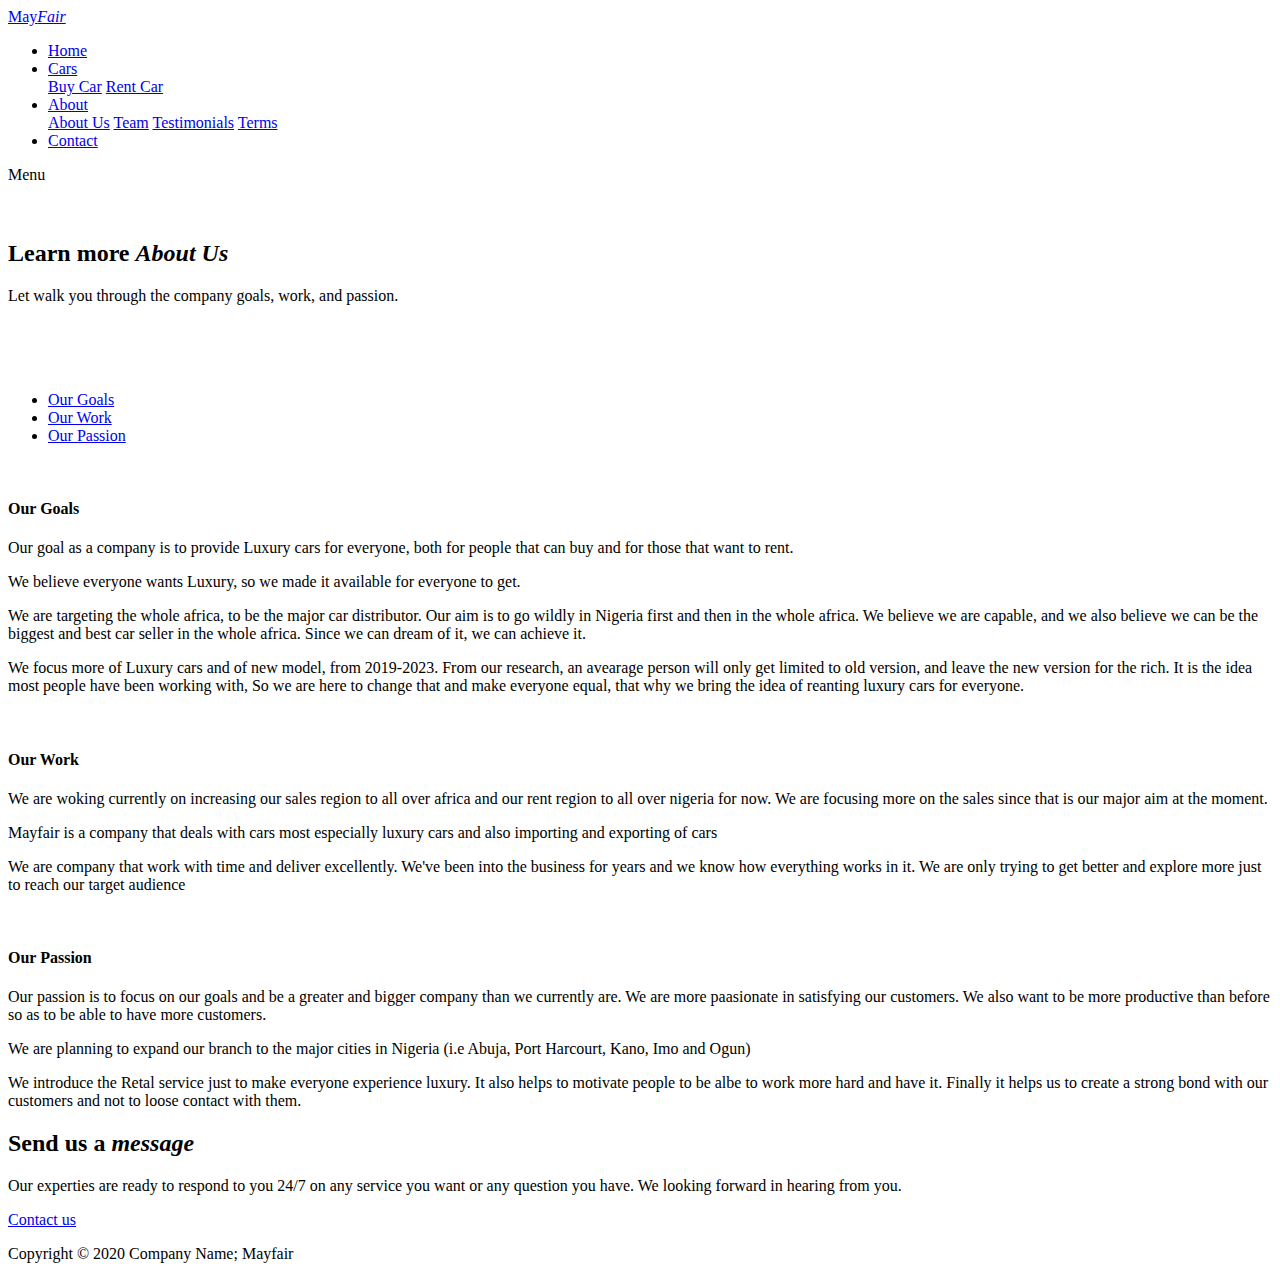
==== about.html @ 5e387df0 "Add files via upload" ====
<!DOCTYPE html>
<html lang="en">

  <head>

    <meta charset="utf-8">
    <meta name="viewport" content="width=device-width, initial-scale=1, shrink-to-fit=no">
    <meta name="description" content="">
    <meta name="author" content="">
    <link href="https://fonts.googleapis.com/css?family=Poppins:100,100i,200,200i,300,300i,400,400i,500,500i,600,600i,700,700i,800,800i,900,900i&display=swap" rel="stylesheet">

    <title> MAYFAIR | ABOUT</title>

    <link rel="stylesheet" type="text/css" href="assets/css/bootstrap.min.css">

    <link rel="stylesheet" type="text/css" href="assets/css/font-awesome.css">

    <link rel="stylesheet" href="assets/css/style.css">

    </head>
    
    <body>
    
    <!-- ***** Preloader Start ***** -->
    <div id="js-preloader" class="js-preloader">
      <div class="preloader-inner">
        <span class="dot"></span>
        <div class="dots">
          <span></span>
          <span></span>
          <span></span>
        </div>
      </div>
    </div>
    <!-- ***** Preloader End ***** -->
    
    
    <!-- ***** Header Area Start ***** -->
    <header class="header-area header-sticky">
        <div class="container">
            <div class="row">
                <div class="col-12">
                    <nav class="main-nav">
                        <!-- ***** Logo Start ***** -->
                        <a href="index.html" class="logo">May<em>Fair</em></a>
                        <!-- ***** Logo End ***** -->
                        <!-- ***** Menu Start ***** -->
                        <ul class="nav">
                            <li><a href="index.html">Home</a></li>
                            <!-- <li><a href="cars.html">Cars</a></li> -->
                            <li class="dropdown">
                                <a class="dropdown-toggle" data-toggle="dropdown" href="#" role="button" aria-haspopup="true" aria-expanded="false">Cars</a>
                              
                                <div class="dropdown-menu">
                                    <a class="dropdown-item" href="cars.html">Buy Car</a>
                                    <a class="dropdown-item" href="rent.html">Rent Car</a>
                                </div>
                            </li>
                            <li class="dropdown">
                                <a class="dropdown-toggle active" data-toggle="dropdown" href="#" role="button" aria-haspopup="true" aria-expanded="false">About</a>
                              
                                <div class="dropdown-menu">
                                    <a class="dropdown-item active"  href="about.html">About Us</a>
                                    <!-- <a class="dropdown-item" href="blog.html">Blog</a> -->
                                    <a class="dropdown-item" href="team.html">Team</a>
                                    <a class="dropdown-item" href="testimonials.html">Testimonials</a>
                                    <!-- <a class="dropdown-item" href="faq.html">FAQ</a> -->
                                    <a class="dropdown-item" href="terms.html">Terms</a>
                                </div>
                            </li>
                            <li><a href="contact.html">Contact</a></li> 
                        </ul>        
                        <a class='menu-trigger'>
                            <span>Menu</span>
                        </a>
                        <!-- ***** Menu End ***** -->
                    </nav>
                </div>
            </div>
        </div>
    </header>
    <!-- ***** Header Area End ***** -->

    <section class="section section-bg" id="call-to-action" style="background-image: url(assets/images/banner-image-1-1920x500.jpg)">
        <div class="container">
            <div class="row">
                <div class="col-lg-10 offset-lg-1">
                    <div class="cta-content">
                        <br>
                        <br>
                        <h2>Learn more <em>About Us</em></h2>
                        <p>Let walk you through  the company goals, work, and passion.</p>
                    </div>
                </div>
            </div>
        </div>
    </section>

    <!-- ***** Our Classes Start ***** -->
    <section class="section" id="our-classes">
        <div class="container">
            <br>
            <br>
            <br>
            <div class="row" id="tabs">
              <div class="col-lg-4">
                <ul>
                  <li><a href='#tabs-1'><i class="fa fa-soccer-ball-o"></i> Our Goals</a></li>
                  <li><a href='#tabs-2'><i class="fa fa-briefcase"></i> Our Work</a></a></li>
                  <li><a href='#tabs-3'><i class="fa fa-heart"></i> Our Passion</a></a></li>
                </ul>
              </div>
              <div class="col-lg-8">
                <section class='tabs-content'>
                  <article id='tabs-1'>
                    <img src="assets/images/about-image-1-940x460.jpg" alt="">
                    <h4>Our Goals</h4>

                    <p>Our goal as a company is to provide Luxury cars for everyone, both for people that can buy and for those that want to rent.</p>

                    <p>We believe everyone wants Luxury, so we made it available for everyone to get.</p>

                    <p>We are targeting the whole africa, to be the major car distributor. Our aim is to go wildly in Nigeria first and then in the whole africa. We believe we are capable, and we also believe we can be the biggest and best car seller in the whole africa. Since we can dream of it, we can achieve it.</p>
                   
                    <p>We focus more of Luxury cars and of new model, from 2019-2023. From our research, an avearage person will only get limited to old version, and leave the new version for the rich. It is the idea most people have been working with, So we are here to change that and make everyone equal, that why we bring the idea of reanting luxury cars for everyone. </p>
                  </article>
                  <article id='tabs-2'>
                    <img src="assets/images/about-image-2-940x460.jpg" alt="">
                    <h4>Our Work</h4>
                    <p>We are woking currently on increasing our sales region to all over africa and our rent region to all over nigeria for now. We are focusing more on the sales since that is our major aim at the moment.</p>
                    <p>Mayfair is a company that deals with cars most especially luxury cars and also importing and exporting of cars</p>

                    <p>We are company that work with time and deliver excellently. We've been into the business for years and we know how everything works in it. We are only trying to get better and explore more just to reach our target audience</p>
                  </article>
                  <article id='tabs-3'>
                    <img src="assets/images/about-image-3-940x460.jpg" alt="">
                    <h4>Our Passion</h4>
                    <p>Our passion is to focus on our goals and be a greater and bigger company than we currently are. We are more paasionate in satisfying our customers. We also want to be more productive than before so as to be able to have more customers.</p>

                    <p>We are planning to expand our branch to the major cities in Nigeria (i.e Abuja, Port Harcourt, Kano, Imo and Ogun)</p>

                    <p>We introduce the Retal service just to make everyone experience luxury. It also helps to motivate people to be albe to work more hard and have it. Finally it helps us to create a strong bond with our customers and not to loose contact with them.</p>
                  </article>
                </section>
              </div>
            </div>
        </div>
    </section>
    <!-- ***** Our Classes End ***** -->

    <!-- ***** Call to Action Start ***** -->
    <section class="section section-bg" id="call-to-action" style="background-image: url(assets/images/banner-image-1-1920x500.jpg)">
        <div class="container">
            <div class="row">
                <div class="col-lg-10 offset-lg-1">
                    <div class="cta-content">
                        <h2>Send us a <em>message</em></h2>
                        <p>Our experties are ready to respond to you 24/7 on any service you want or any question you have. We looking forward in hearing from you.</p>
                        <div class="main-button">
                            <a href="contact.html">Contact us</a>
                        </div>
                    </div>
                </div>
            </div>
        </div>
    </section>
    <!-- ***** Call to Action End ***** -->

    <!-- ***** Footer Start ***** -->
    <footer>
        <div class="container">
            <div class="row">
                <div class="col-lg-12">
                    <p>
                        Copyright © 2020 Company Name; Mayfair</a>
                    </p>
                </div>
            </div>
        </div>
    </footer>

    <!-- jQuery -->
    <script src="assets/js/jquery-2.1.0.min.js"></script>

    <!-- Bootstrap -->
    <script src="assets/js/popper.js"></script>
    <script src="assets/js/bootstrap.min.js"></script>

    <!-- Plugins -->
    <script src="assets/js/scrollreveal.min.js"></script>
    <script src="assets/js/waypoints.min.js"></script>
    <script src="assets/js/jquery.counterup.min.js"></script>
    <script src="assets/js/imgfix.min.js"></script> 
    <script src="assets/js/mixitup.js"></script> 
    <script src="assets/js/accordions.js"></script>
    
    <!-- Global Init -->
    <script src="assets/js/custom.js"></script>

  </body>
</html>
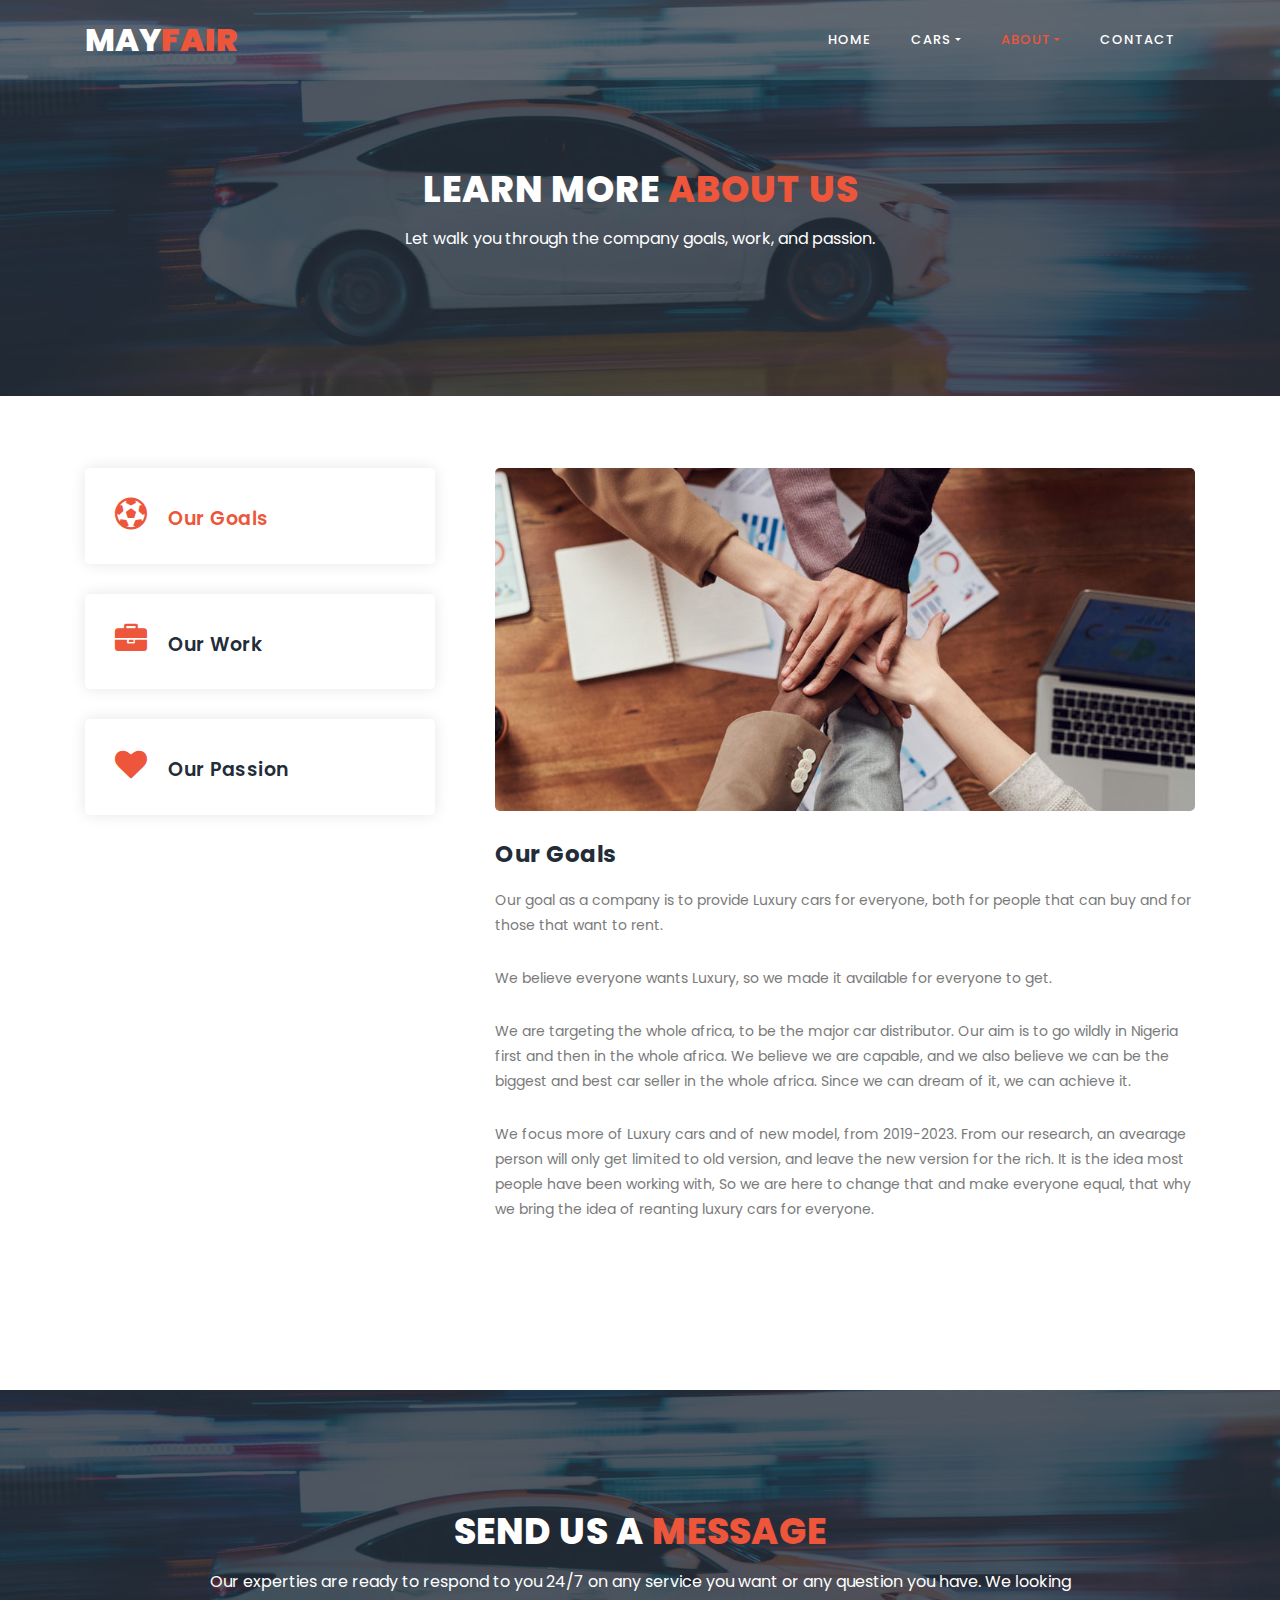
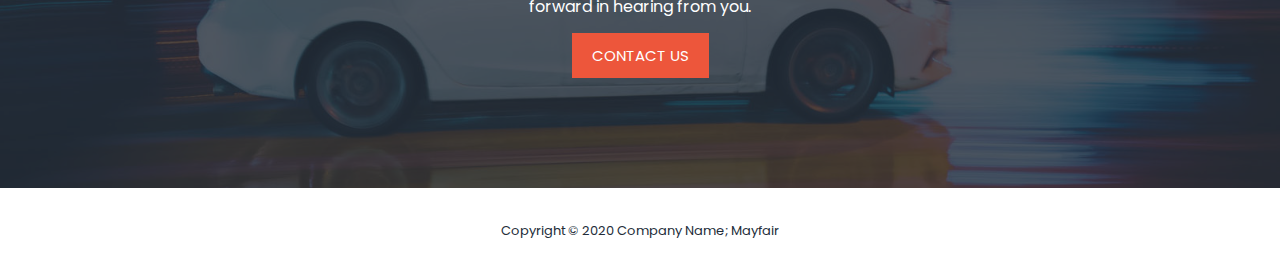
==== commit 63f7812c: "Update about.html" ====
--- a/about.html
+++ b/about.html
@@ -11,11 +11,11 @@
 
     <title> MAYFAIR | ABOUT</title>
 
-    <link rel="stylesheet" type="text/css" href="assets/css/bootstrap.min.css">
-
-    <link rel="stylesheet" type="text/css" href="assets/css/font-awesome.css">
-
-    <link rel="stylesheet" href="assets/css/style.css">
+    <link rel="stylesheet" type="text/css" href="css/bootstrap.min.css">
+
+    <link rel="stylesheet" type="text/css" href="css/font-awesome.css">
+
+    <link rel="stylesheet" href="css/style.css">
 
     </head>
     
@@ -81,7 +81,7 @@
     </header>
     <!-- ***** Header Area End ***** -->
 
-    <section class="section section-bg" id="call-to-action" style="background-image: url(assets/images/banner-image-1-1920x500.jpg)">
+    <section class="section section-bg" id="call-to-action" style="background-image: url(images/banner-image-1-1920x500.jpg)">
         <div class="container">
             <div class="row">
                 <div class="col-lg-10 offset-lg-1">
@@ -113,7 +113,7 @@
               <div class="col-lg-8">
                 <section class='tabs-content'>
                   <article id='tabs-1'>
-                    <img src="assets/images/about-image-1-940x460.jpg" alt="">
+                    <img src="images/about-image-1-940x460.jpg" alt="">
                     <h4>Our Goals</h4>
 
                     <p>Our goal as a company is to provide Luxury cars for everyone, both for people that can buy and for those that want to rent.</p>
@@ -125,7 +125,7 @@
                     <p>We focus more of Luxury cars and of new model, from 2019-2023. From our research, an avearage person will only get limited to old version, and leave the new version for the rich. It is the idea most people have been working with, So we are here to change that and make everyone equal, that why we bring the idea of reanting luxury cars for everyone. </p>
                   </article>
                   <article id='tabs-2'>
-                    <img src="assets/images/about-image-2-940x460.jpg" alt="">
+                    <img src="images/about-image-2-940x460.jpg" alt="">
                     <h4>Our Work</h4>
                     <p>We are woking currently on increasing our sales region to all over africa and our rent region to all over nigeria for now. We are focusing more on the sales since that is our major aim at the moment.</p>
                     <p>Mayfair is a company that deals with cars most especially luxury cars and also importing and exporting of cars</p>
@@ -133,7 +133,7 @@
                     <p>We are company that work with time and deliver excellently. We've been into the business for years and we know how everything works in it. We are only trying to get better and explore more just to reach our target audience</p>
                   </article>
                   <article id='tabs-3'>
-                    <img src="assets/images/about-image-3-940x460.jpg" alt="">
+                    <img src="images/about-image-3-940x460.jpg" alt="">
                     <h4>Our Passion</h4>
                     <p>Our passion is to focus on our goals and be a greater and bigger company than we currently are. We are more paasionate in satisfying our customers. We also want to be more productive than before so as to be able to have more customers.</p>
 
@@ -149,7 +149,7 @@
     <!-- ***** Our Classes End ***** -->
 
     <!-- ***** Call to Action Start ***** -->
-    <section class="section section-bg" id="call-to-action" style="background-image: url(assets/images/banner-image-1-1920x500.jpg)">
+    <section class="section section-bg" id="call-to-action" style="background-image: url(images/banner-image-1-1920x500.jpg)">
         <div class="container">
             <div class="row">
                 <div class="col-lg-10 offset-lg-1">
@@ -180,22 +180,22 @@
     </footer>
 
     <!-- jQuery -->
-    <script src="assets/js/jquery-2.1.0.min.js"></script>
+    <script src="js/jquery-2.1.0.min.js"></script>
 
     <!-- Bootstrap -->
-    <script src="assets/js/popper.js"></script>
-    <script src="assets/js/bootstrap.min.js"></script>
+    <script src="js/popper.js"></script>
+    <script src="js/bootstrap.min.js"></script>
 
     <!-- Plugins -->
-    <script src="assets/js/scrollreveal.min.js"></script>
-    <script src="assets/js/waypoints.min.js"></script>
-    <script src="assets/js/jquery.counterup.min.js"></script>
-    <script src="assets/js/imgfix.min.js"></script> 
-    <script src="assets/js/mixitup.js"></script> 
-    <script src="assets/js/accordions.js"></script>
+    <script src="js/scrollreveal.min.js"></script>
+    <script src="js/waypoints.min.js"></script>
+    <script src="js/jquery.counterup.min.js"></script>
+    <script src="js/imgfix.min.js"></script> 
+    <script src="js/mixitup.js"></script> 
+    <script src="js/accordions.js"></script>
     
     <!-- Global Init -->
-    <script src="assets/js/custom.js"></script>
+    <script src="js/custom.js"></script>
 
   </body>
-</html>+</html>
--- a/css/style.css
+++ b/css/style.css
@@ -0,0 +1,1360 @@
+@import url("https://fonts.googleapis.com/css?family=Poppins:100,100i,200,200i,300,300i,400,400i,500,500i,600,600i,700,700i,800,800i,900,900i");
+
+html, body, div, span, applet, object, iframe, h1, h2, h3, h4, h5, h6, p, blockquote, div
+pre, a, abbr, acronym, address, big, cite, code, del, dfn, em, font, img, ins, kbd, q,
+s, samp, small, strike, strong, sub, sup, tt, var, b, u, i, center, dl, dt, dd, ol, ul, li,
+figure, header, nav, section, article, aside, footer, figcaption {
+  margin: 0;
+  padding: 0;
+  border: 0;
+  outline: 0;
+}
+
+.clearfix:after {
+  content: ".";
+  display: block;
+  clear: both;
+  visibility: hidden;
+  line-height: 0;
+  height: 0;
+}
+
+.clearfix {
+  display: inline-block;
+}
+
+html[xmlns] .clearfix {
+  display: block;
+}
+
+* html .clearfix {
+  height: 1%;
+}
+
+ul, li {
+  padding: 0;
+  margin: 0;
+  list-style: none;
+}
+
+header, nav, section, article, aside, footer, hgroup {
+  display: block;
+}
+
+* {
+  box-sizing: border-box;
+}
+
+html, body {
+  font-family: 'Poppins', sans-serif;
+  font-weight: 400;
+  background-color: #fff;
+  font-size: 16px;
+  -ms-text-size-adjust: 100%;
+  -webkit-font-smoothing: antialiased;
+  -moz-osx-font-smoothing: grayscale;
+}
+
+a {
+  text-decoration: none !important;
+}
+
+h1, h2, h3, h4, h5, h6 {
+  margin-top: 0px;
+  margin-bottom: 0px;
+}
+
+ul {
+  margin-bottom: 0px;
+}
+
+p {
+  font-size: 14px;
+  line-height: 25px;
+  color: #7a7a7a;
+}
+
+/* 
+---------------------------------------------
+global styles
+--------------------------------------------- 
+*/
+html,
+body {
+  background: #fff;
+  font-family: 'Poppins', sans-serif;
+}
+
+::selection {
+  background: #ed563b;
+  color: #fff;
+}
+
+::-moz-selection {
+  background: #ed563b;
+  color: #fff;
+}
+
+@media (max-width: 991px) {
+  html, body {
+    overflow-x: hidden;
+  }
+  .mobile-top-fix {
+    margin-top: 30px;
+    margin-bottom: 0px;
+  }
+  .mobile-bottom-fix {
+    margin-bottom: 30px;
+  }
+  .mobile-bottom-fix-big {
+    margin-bottom: 60px;
+  }
+}
+
+.section-heading {
+  text-align: center;
+  margin-top: 140px;
+  margin-bottom: 80px;
+}
+
+.section-heading h2 {
+  font-size: 28px;
+  font-weight: 800;
+  color: #232d39;
+  text-transform: uppercase;
+  letter-spacing: 0.5px;
+  margin-top: 0px;
+  margin-bottom: 0px;
+}
+
+.section-heading h2 em {
+  font-style: normal;
+  color: #ed563b;
+}
+
+.section-heading img {
+  margin: 20px auto;
+}
+
+
+
+
+
+
+.section-headings {
+  text-align: center;
+  margin-top: 14px;
+  margin-bottom: 52px;
+}
+
+.section-headings h2 {
+  font-size: 28px;
+  font-weight: 800;
+  color: #232d39;
+  text-transform: uppercase;
+  letter-spacing: 0.5px;
+  margin-top: 0px;
+  margin-bottom: 0px;
+}
+
+.section-headings h2 em {
+  font-style: normal;
+  color: #ed563b;
+}
+
+.section-headings img {
+  margin: 20px auto;
+}
+
+
+
+
+
+
+
+.dark-bg h2 {
+  color: #fff;
+}
+
+.dark-bg p {
+  color: #fff;
+}
+.saw {
+  text-align: center;
+  justify-content: center;
+}
+.main-button a {
+  /* display: inline-block; */
+  font-size: 15px;
+  padding: 12px 20px;
+  background-color: #ed563b;
+  color: #fff;
+  text-align: center;
+  font-weight: 400;
+  text-transform: uppercase;
+  transition: all .3s;
+}
+
+.main-button a:hover {
+  background-color: #f9735b;
+  color: #fff;
+}
+
+
+/* 
+---------------------------------------------
+header
+--------------------------------------------- 
+*/
+
+.background-header {
+  background: rgba(250,250,250,0.99) !important;
+  height: 80px!important;
+  position: fixed!important;
+  top: 0px;
+  left: 0px;
+  right: 0px;
+  box-shadow: 0px 0px 10px rgba(0,0,0,0.15)!important;
+}
+
+.background-header .logo,
+.background-header .main-nav .nav li a {
+  color: #232d39!important;
+}
+
+.background-header .main-nav .nav li:hover > a {
+  color: #ed563b!important;
+}
+
+.background-header .nav li a.active {
+  color: #ed563b!important;
+}
+
+.header-area {
+  position: absolute;
+  top: 0px;
+  left: 0px;
+  right: 0px;
+  z-index: 100;
+  height: 80px;
+  background: rgba(250,250,250,0.1);
+  -webkit-transition: all .5s ease 0s;
+  -moz-transition: all .5s ease 0s;
+  -o-transition: all .5s ease 0s;
+  transition: all .5s ease 0s;
+}
+
+.header-area .main-nav {
+  min-height: 80px;
+  background: transparent;
+}
+
+.header-area .main-nav .logo {
+  line-height: 80px;
+  color: #fff;
+  font-size: 32px;
+  font-weight: 800;
+  text-transform: uppercase;
+  float: left;
+  -webkit-transition: all 0.3s ease 0s;
+  -moz-transition: all 0.3s ease 0s;
+  -o-transition: all 0.3s ease 0s;
+  transition: all 0.3s ease 0s;
+}
+
+.header-area .main-nav .logo em {
+  font-style: normal;
+  color: #ed563b;
+  font-weight: 900;
+}
+
+.header-area .main-nav .nav {
+  float: right;
+  margin-top: 27px;
+  margin-right: 0px;
+  background-color: transparent;
+  -webkit-transition: all 0.3s ease 0s;
+  -moz-transition: all 0.3s ease 0s;
+  -o-transition: all 0.3s ease 0s;
+  transition: all 0.3s ease 0s;
+  position: relative;
+  z-index: 999;
+}
+
+.header-area .main-nav .nav li {
+  padding-left: 20px;
+  padding-right: 20px;
+}
+
+.header-area .main-nav .nav li a {
+  display: block;
+  font-weight: 500;
+  font-size: 13px;
+  color: #7a7a7a;
+  text-transform: uppercase;
+  -webkit-transition: all 0.3s ease 0s;
+  -moz-transition: all 0.3s ease 0s;
+  -o-transition: all 0.3s ease 0s;
+  transition: all 0.3s ease 0s;
+  height: 40px;
+  line-height: 40px;
+  border: transparent;
+  letter-spacing: 1px;
+}
+
+.header-area .main-nav .nav li a {
+  color: #fff;
+}
+
+.header-area .main-nav .nav li:hover > a,
+.header-area .main-nav .nav li > a.active {
+  color: #ed563b!important;
+  opacity: 1;
+}
+
+.background-header .main-nav .nav li:hover > a,
+.background-header .main-nav .nav li > a.active {
+  color: #ed563b!important;
+  opacity: 1;
+}
+
+.header-area .main-nav .menu-trigger {
+  cursor: pointer;
+  display: block;
+  position: absolute;
+  top: 23px;
+  width: 32px;
+  height: 40px;
+  text-indent: -9999em;
+  z-index: 99;
+  right: 40px;
+  display: none;
+}
+
+.header-area .main-nav .menu-trigger span,
+.header-area .main-nav .menu-trigger span:before,
+.header-area .main-nav .menu-trigger span:after {
+  -moz-transition: all 0.4s;
+  -o-transition: all 0.4s;
+  -webkit-transition: all 0.4s;
+  transition: all 0.4s;
+  background-color: #1e1e1e;
+  display: block;
+  position: absolute;
+  width: 30px;
+  height: 2px;
+  left: 0;
+}
+
+.background-header .main-nav .menu-trigger span,
+.background-header .main-nav .menu-trigger span:before,
+.background-header .main-nav .menu-trigger span:after {
+  background-color: #1e1e1e;
+}
+
+.header-area .main-nav .menu-trigger span:before,
+.header-area .main-nav .menu-trigger span:after {
+  -moz-transition: all 0.4s;
+  -o-transition: all 0.4s;
+  -webkit-transition: all 0.4s;
+  transition: all 0.4s;
+  background-color: #1e1e1e;
+  display: block;
+  position: absolute;
+  width: 30px;
+  height: 2px;
+  left: 0;
+  width: 75%;
+}
+
+.background-header .main-nav .menu-trigger span:before,
+.background-header .main-nav .menu-trigger span:after {
+  background-color: #1e1e1e;
+}
+
+.header-area .main-nav .menu-trigger span:before,
+.header-area .main-nav .menu-trigger span:after {
+  content: "";
+}
+
+.header-area .main-nav .menu-trigger span {
+  top: 16px;
+}
+
+.header-area .main-nav .menu-trigger span:before {
+  -moz-transform-origin: 33% 100%;
+  -ms-transform-origin: 33% 100%;
+  -webkit-transform-origin: 33% 100%;
+  transform-origin: 33% 100%;
+  top: -10px;
+  z-index: 10;
+}
+
+.header-area .main-nav .menu-trigger span:after {
+  -moz-transform-origin: 33% 0;
+  -ms-transform-origin: 33% 0;
+  -webkit-transform-origin: 33% 0;
+  transform-origin: 33% 0;
+  top: 10px;
+}
+
+.header-area .main-nav .menu-trigger.active span,
+.header-area .main-nav .menu-trigger.active span:before,
+.header-area .main-nav .menu-trigger.active span:after {
+  background-color: transparent;
+  width: 100%;
+}
+
+.header-area .main-nav .menu-trigger.active span:before {
+  -moz-transform: translateY(6px) translateX(1px) rotate(45deg);
+  -ms-transform: translateY(6px) translateX(1px) rotate(45deg);
+  -webkit-transform: translateY(6px) translateX(1px) rotate(45deg);
+  transform: translateY(6px) translateX(1px) rotate(45deg);
+  background-color: #1e1e1e;
+}
+
+.background-header .main-nav .menu-trigger.active span:before {
+  background-color: #1e1e1e;
+}
+
+.header-area .main-nav .menu-trigger.active span:after {
+  -moz-transform: translateY(-6px) translateX(1px) rotate(-45deg);
+  -ms-transform: translateY(-6px) translateX(1px) rotate(-45deg);
+  -webkit-transform: translateY(-6px) translateX(1px) rotate(-45deg);
+  transform: translateY(-6px) translateX(1px) rotate(-45deg);
+  background-color: #1e1e1e;
+}
+
+.background-header .main-nav .menu-trigger.active span:after {
+  background-color: #1e1e1e;
+}
+
+.header-area.header-sticky {
+  min-height: 80px;
+}
+
+.header-area.header-sticky .nav {
+  margin-top: 20px !important;
+}
+
+.header-area.header-sticky .nav li a.active {
+  color: #ed563b;
+}
+
+@media (max-width: 1200px) {
+  .header-area .main-nav .nav li {
+    padding-left: 12px;
+    padding-right: 12px;
+  }
+  .header-area .main-nav:before {
+    display: none;
+  }
+}
+
+@media (max-width: 767px) {
+  .header-area .main-nav .logo {
+    color: #1e1e1e;
+  }
+  .header-area.header-sticky .nav li a:hover,
+  .header-area.header-sticky .nav li a.active {
+    color: #ed563b!important;
+    opacity: 1;
+  }
+  .header-area {
+    background-color: #f7f7f7;
+    padding: 0px 15px;
+    height: 80px;
+    box-shadow: none;
+    text-align: center;
+  }
+  .header-area .container {
+    padding: 0px;
+  }
+  .header-area .logo {
+    margin-left: 30px;
+  }
+  .header-area .menu-trigger {
+    display: block !important;
+  }
+  .header-area .main-nav {
+    overflow: hidden;
+  }
+  .header-area .main-nav .nav {
+    float: none;
+    width: 100%;
+    display: none;
+    -webkit-transition: all 0s ease 0s;
+    -moz-transition: all 0s ease 0s;
+    -o-transition: all 0s ease 0s;
+    transition: all 0s ease 0s;
+    margin-left: 0px;
+  }
+  .header-area .main-nav .nav li:first-child {
+    border-top: 1px solid #eee;
+  }
+  .header-area .main-nav .nav li:last-child {
+    width: 100%;
+    background-color: #ed563b;
+    color: #fff;
+  }
+
+  .header-area.header-sticky .nav {
+    margin-top: 80px !important;
+  }
+  .header-area .main-nav .nav li {
+    width: 100%;
+    background: #fff;
+    border-bottom: 1px solid #eee;
+    padding-left: 0px !important;
+    padding-right: 0px !important;
+  }
+  .header-area .main-nav .nav li a {
+    height: 50px !important;
+    line-height: 50px !important;
+    padding: 0px !important;
+    border: none !important;
+    background: #f7f7f7 !important;
+    color: #232d39 !important;
+  }
+  .header-area .main-nav .nav li a:hover {
+    background: #eee !important;
+    color: #ed563b!important;
+  }
+  .header-area .main-nav .nav li.submenu ul {
+    position: relative;
+    visibility: inherit;
+    opacity: 1;
+    z-index: 1;
+    transform: translateY(0%);
+    transition-delay: 0s, 0s, 0.3s;
+    top: 0px;
+    width: 100%;
+    box-shadow: none;
+    height: 0px;
+  }
+  .header-area .main-nav .nav li.submenu ul li a {
+    font-size: 12px;
+    font-weight: 400;
+  }
+  .header-area .main-nav .nav li.submenu ul li a:hover:before {
+    width: 0px;
+  }
+  .header-area .main-nav .nav li.submenu ul.active {
+    height: auto !important;
+  }
+  .header-area .main-nav .nav li.submenu:after {
+    color: #3B566E;
+    right: 25px;
+    font-size: 14px;
+    top: 15px;
+  }
+  .header-area .main-nav .nav li.submenu:hover ul, .header-area .main-nav .nav li.submenu:focus ul {
+    height: 0px;
+  }
+}
+
+@media (min-width: 767px) {
+  .header-area .main-nav .nav {
+    display: flex !important;
+  }
+}
+
+
+/* 
+---------------------------------------------
+banner
+--------------------------------------------- 
+*/
+
+.main-banner {
+  position: relative;
+}
+
+#bg-video {
+    min-width: 100%;
+    min-height: 100vh;
+    max-width: 100%;
+    max-height: 100vh;
+    object-fit: cover;
+    z-index: -1;
+}
+
+#bg-video::-webkit-media-controls {
+    display: none !important;
+}
+
+.video-overlay {
+    position: absolute;
+    background-color: rgba(35,45,57,0.8);
+    top: 0;
+    left: 0;
+    bottom: 7px;
+    width: 100%;
+}
+
+.main-banner .caption {
+  text-align: center;
+  position: absolute;
+  width: 80%;
+  left: 50%;
+  top: 50%;
+  transform: translate(-50%,-50%);
+}
+
+.main-banner .caption h6 {
+  margin-top: 0px;
+  font-size: 18px;
+  text-transform: uppercase;
+  font-weight: 800;
+  color: #fff;
+  letter-spacing: 0.5px;
+}
+
+.main-banner .caption h2 {
+  margin-top: 30px;
+  margin-bottom: 25px;
+  font-size: 84px;
+  text-transform: uppercase;
+  font-weight: 800;
+  color: #fff;
+  letter-spacing: 1px;
+}
+
+.main-banner .caption h2 em {
+  font-style: normal;
+  color: #ed563b;
+  font-weight: 900;
+}
+
+
+/*
+---------------------------------------------
+features
+---------------------------------------------
+*/
+
+#features {
+  margin-bottom: 80px;
+}
+
+.feature-item {
+  display: inline-block;
+  margin-bottom: 60px;
+}
+
+.feature-item .left-icon img {
+  float: left;
+  margin-right: 30px;
+}
+
+.feature-item .right-content {
+  display: inline;
+}
+
+.feature-item .right-content h4 {
+  margin-top: 0px;
+  margin-bottom:  7px;
+  letter-spacing: 0.25px;
+  color: #232d39;
+  font-size: 19px;
+  font-weight: 600;
+  text-transform: capitalize;
+}
+
+.feature-item .right-content a.text-button {
+  margin-top: 7px;
+  display: inline-block;
+  font-size: 13px;
+  text-transform: uppercase;
+  color: #ed563b;
+  font-weight: 500;
+}
+
+/*
+---------------------------------------------
+subscribe
+---------------------------------------------
+*/
+
+#call-to-action {
+  padding: 120px 0px;
+  background-image: url(../images/cta-bg.jpg);
+  background-position: center center;
+  background-repeat: no-repeat;
+  background-size: cover;
+  text-align: center;
+}
+
+.cta-content h2 {
+  font-size: 36px;
+  text-transform: uppercase;
+  font-weight: 800;
+  color: #fff;
+  letter-spacing: 1px;
+}
+
+.cta-content h2 em {
+  font-style: normal;
+  color: #ed563b;
+}
+
+.cta-content p {
+  font-size: 16px;
+  color: #fff;
+  margin: 15px 0px 25px 0px;
+}
+
+
+
+/*
+--------------------------------------------
+Our Classes
+--------------------------------------------
+*/
+
+#our-classes {
+  margin-bottom: 140px;
+}
+
+#tabs ul {
+  margin: 0;
+  padding: 0;
+}
+#tabs ul li {
+  margin-bottom: 30px;
+  display: inline-block;
+  width: 100%;
+}
+#tabs ul li:last-child {
+  margin-bottom: 0px;
+}
+#tabs ul li a {
+  text-transform: capitalize;
+  width: 100%;
+  padding: 30px 30px;
+  display: inline-block;
+  background-color: #fff;
+  box-shadow: 0px 0px 15px rgba(0,0,0,0.1);
+  border-radius: 5px;
+  font-size: 19px;
+  color: #232d39;
+  letter-spacing: 0.5px;
+  font-weight: 600;
+  transition: all 0.3s;
+}
+#tabs .main-rounded-button a {
+  text-align: center;
+  padding: 20px 30px;
+  width: 100%;
+  border-radius: 5px;
+  display: inline-block;
+  box-shadow: 0px 0px 15px rgba(0,0,0,0.1);
+  color: #fff;
+  font-size: 19px;
+  letter-spacing: 0.5px;
+  font-weight: 600;
+  background-color: #ed563b;
+}
+#tabs .main-rounded-button a:hover {
+  background-color: #f9735b;
+}
+#tabs ul li a .fa {
+  font-size: 32px;
+  height: 32px;
+  color: #ed563b;
+  margin-right: 15px;
+  display: inline-block;
+}
+#tabs ul .ui-tabs-active span {
+  background: #faf5b2;
+  border: #faf5b2;
+  line-height: 90px;
+  border-bottom: none;
+}
+#tabs ul .ui-tabs-active a {
+  color: #ed563b;
+}
+#tabs ul .ui-tabs-active span {
+  color: #1e1e1e;
+}
+.tabs-content {
+  margin-left: 30px;
+  text-align: left;
+  display: inline-block;
+  transition: all 0.3s;
+}
+.tabs-content img {
+  max-width: 100%;
+  overflow: hidden;
+  border-radius: 5px;
+}
+.tabs-content h4 {
+  font-size: 23px;
+  font-weight: 700;
+  color: #232d39;
+  letter-spacing: 0.5px;
+  margin-bottom: 20px;
+  margin-top: 30px;
+}
+.tabs-content p {
+  font-size: 14px;
+  color: #7a7a7a;
+  margin-bottom: 28px;
+}
+
+
+/* 
+---------------------------------------------
+schedule
+--------------------------------------------- 
+*/
+
+.section-bg {
+  background-position: center center;
+  background-repeat: no-repeat;
+  background-size: cover;
+  position: relative;
+}
+
+.section-bg:before {
+  content:'';
+  position: absolute;
+  top: 0;
+  left: 0;
+  width: 100%;
+  height: 100%;
+  background-color: rgba(35,45,57,0.8);
+}
+
+.section-bg > form,
+.section-bg .container {
+  position: relative;
+  z-index: 2
+}
+
+#schedule {
+  padding: 0px 0px 140px 0px;
+}
+
+#schedule table {
+  width: 100%;
+  text-align: center;
+  border: 1px solid #fff;
+}
+
+#schedule table tbody {
+  border-top: 1px solid #fff; 
+}
+
+#schedule table tbody tr {
+  border-bottom: 1px solid #fff;
+}
+
+#schedule table tbody tr td {
+  border-right: 1px solid #fff;
+  height: 100px;
+}
+
+#schedule table tr td {
+  color: #fff;
+  font-size: 13px;
+  text-transform: capitalize;
+  font-weight: 500;
+  letter-spacing: 0.25px;
+}
+
+.schedule-table.filtering .ts-item {
+    opacity: 0;
+    transition: all 0.5s;
+}
+
+.schedule-table.filtering .ts-item.show {
+    opacity: 1;
+    transition: all 0.5s;
+}
+
+#schedule .filters {
+  margin-bottom: 40px;
+}
+#schedule .filters ul {
+  padding: 0;
+  text-align: center;
+}
+#schedule .filters ul li {
+  list-style: none;
+  display: inline;
+  cursor: pointer;
+  position: relative;
+  margin-right: 10px;
+  font-size: 15px;
+  font-weight: 500;
+  color: #fff;
+  text-transform: capitalize;
+  -webkit-transition: all 0.3s ease-in-out;
+  -moz-transition: all 0.3s ease-in-out;
+  -o-transition: all 0.3s ease-in-out;
+  -ms-transition: all 0.3s ease-in-out;
+  transition: all 0.3s ease-in-out;
+}
+#schedule .filters ul li:after {
+  content: "/";
+  margin-left: 10px;
+  color: #fff;
+}
+#schedule .filters ul li:last-child {
+  margin-right: 0px;
+}
+#schedule .filters ul li:last-child::after {
+  display: none;
+}
+#schedule .filters ul li.active,
+#schedule .filters ul li:hover {
+  color: #ed563b;
+}
+#schedule .filters-content {
+  margin-top: 50px;
+}
+#schedule .filters-content .show {
+  opacity: 1;
+  visibility: visible;
+  transition: all 350ms;
+}
+#schedule .filters-content .hide {
+  opacity: 0;
+  visibility: hidden;
+  transition: all 350ms;
+}
+
+
+/* 
+---------------------------------------------
+trainers
+--------------------------------------------- 
+*/
+
+#trainers { 
+  padding-bottom: 90px; 
+}
+
+#trainers .trainer-item {
+  background-color: #fff;
+  border-radius: 5px;
+  box-shadow: 0px 0px 15px rgba(0,0,0,0.1);
+  padding: 15px;
+  margin-bottom: 30px;
+}
+
+#trainers .trainer-item img {
+  width: 100%;
+  border-radius: 5px;
+}
+
+#trainers .trainer-item span {
+  font-size: 13px;
+  font-weight: 500;
+  color: #ed563b;
+  display: inline-block;
+  margin-top: 25px;
+  margin-bottom: 10px;
+}
+
+#trainers .trainer-item h4 {
+  font-size: 19px;
+  font-weight: 600;
+  color: #232d39;
+  letter-spacing: 0.5px;
+  margin-bottom: 18px;
+}
+
+#trainers .trainer-item p {
+  margin-bottom: 20px;
+}
+
+ul.social-icons li {
+  display: inline-block;
+  margin-right: 12px;
+}
+
+ul.social-icons li:last-child {
+  margin-right: 0px;
+}
+
+ul.social-icons li a {
+  color: #232d39;
+  transition: all .3s;
+}
+
+ul.social-icons li a:hover {
+  color: #ed563b;
+}
+
+
+/* 
+---------------------------------------------
+contact
+--------------------------------------------- 
+*/
+
+#contact-us {
+  margin-top: 140px;
+}
+
+#contact-us .container-fluid .col-lg-6 {
+  padding: 0px;
+}
+
+#contact-us .contact-form {
+  padding: 80px;
+  background-image: url(../images/contact-bg.jpg);
+  background-position: center center;
+  background-repeat: no-repeat;
+  background-size: cover;
+}
+
+#contact-us .contact-form #contact {
+  background-color: #fff;
+  padding: 40px;
+  border-radius: 5px;
+}
+
+.contact-form select,
+.contact-form input,
+.contact-form textarea {
+  color: #7a7a7a;
+  font-size: 13px;
+  border: 1px solid #ddd;
+  background-color: #fff;
+  width: 100%;
+  height: 40px;
+  outline: none;
+  line-height: 40px;
+  padding: 0px 10px;
+  -webkit-appearance: none;
+  -moz-appearance: none;
+  appearance: none;
+  margin-bottom: 30px;
+}
+
+.contact-form textarea {
+  height: 150px;
+  resize: none;
+}
+
+.contact-form ::-webkit-input-placeholder { /* Edge */
+  color: #7a7a7a;
+}
+
+.contact-form :-ms-input-placeholder { /* Internet Explorer 10-11 */
+  color: #7a7a7a;
+}
+
+.contact-form ::placeholder {
+  color: #7a7a7a;
+}
+
+.contact-form button {
+  display: inline-block;
+  font-size: 13px;
+  padding: 11px 17px;
+  background-color: #ed563b;
+  color: #fff;
+  text-align: center;
+  font-weight: 400;
+  text-transform: uppercase;
+  transition: all .3s;
+  border: none;
+  outline: none;
+  margin-top: -8px;
+}
+
+.contact-form button:hover {
+  background-color: #f9735b;
+}
+
+
+
+
+/* 
+---------------------------------------------
+footer
+--------------------------------------------- 
+*/
+footer {
+  text-align: center;
+  padding: 30px 0px;
+}
+
+footer p {
+  color: #232d39;
+  font-size: 13px;
+}
+
+footer p a {
+  cursor: pointer;
+  color: #ed563b;
+}
+
+footer p a:hover {
+  color: #ed563b;
+}
+
+
+
+/* 
+---------------------------------------------
+preloader
+--------------------------------------------- 
+*/
+
+.js-preloader {
+    position: fixed;
+    top: 0;
+    left: 0;
+    right: 0;
+    bottom: 0;
+    background-color: #232d39;
+    display: -webkit-box;
+    display: flex;
+    -webkit-box-align: center;
+    align-items: center;
+    -webkit-box-pack: center;
+    justify-content: center;
+    opacity: 1;
+    visibility: visible;
+    z-index: 9999;
+    -webkit-transition: opacity 0.25s ease;
+    transition: opacity 0.25s ease;
+}
+
+.js-preloader.loaded {
+    opacity: 0;
+    visibility: hidden;
+    pointer-events: none;
+}
+
+@-webkit-keyframes dot {
+    50% {
+        -webkit-transform: translateX(96px);
+        transform: translateX(96px);
+    }
+}
+
+@keyframes dot {
+    50% {
+        -webkit-transform: translateX(96px);
+        transform: translateX(96px);
+    }
+}
+
+@-webkit-keyframes dots {
+    50% {
+        -webkit-transform: translateX(-31px);
+        transform: translateX(-31px);
+    }
+}
+
+@keyframes dots {
+    50% {
+        -webkit-transform: translateX(-31px);
+        transform: translateX(-31px);
+    }
+}
+
+.preloader-inner {
+    position: relative;
+    width: 142px;
+    height: 40px;
+    background: #232d39;
+}
+
+.preloader-inner .dot {
+    position: absolute;
+    width: 16px;
+    height: 16px;
+    top: 12px;
+    left: 15px;
+    background: #fff;
+    border-radius: 50%;
+    -webkit-transform: translateX(0);
+    transform: translateX(0);
+    -webkit-animation: dot 2.8s infinite;
+    animation: dot 2.8s infinite;
+}
+
+.preloader-inner .dots {
+    -webkit-transform: translateX(0);
+    transform: translateX(0);
+    margin-top: 12px;
+    margin-left: 31px;
+    -webkit-animation: dots 2.8s infinite;
+    animation: dots 2.8s infinite;
+}
+
+.preloader-inner .dots span {
+    display: block;
+    float: left;
+    width: 16px;
+    height: 16px;
+    margin-left: 16px;
+    background: #fff;
+    border-radius: 50%;
+}
+
+
+/* 
+---------------------------------------------
+responsive
+--------------------------------------------- 
+*/
+
+
+@media (max-width: 992px) {
+
+  .main-banner .caption h2 {
+    font-size: 64px;
+  }
+  #features {
+    margin-bottom: 110px;
+  }
+  #features .feature-item {
+    margin-bottom: 30px;
+  }
+  #our-classes .tabs-content {
+    margin-left: 0px;
+    margin-top: 30px;
+  }
+  .trainer-item {
+    margin-bottom: 30px;
+  }
+  #contact-us #map {
+    margin-bottom: -7px;
+  }
+  #contact-us .contact-form {
+    padding: 30px;
+  }
+  #contact-us .contact-form #contact {
+    padding: 30px;
+  }
+
+}
+
+@media (max-width: 450px) {
+  .feature-item .right-content a.text-button {
+    margin-left: 130px;
+  }
+}
+
+.dropdown-menu {
+  background: rgba(0,0,0,0.2);
+  padding: 0;
+  border-radius: 0;
+}
+
+.background-header .dropdown-menu {
+  background: rgba(250,250,250,0.9);
+}
+
+.dropdown-menu a {
+  line-height: 1.3;
+  color: #fff;
+}
+
+
+.background-header .main-nav .nav li a:hover,
+.background-header .main-nav .nav li a.active,
+.dropdown-menu a.active,
+.dropdown-menu a:hover {
+  background: transparent;
+  color: #ed563b!important;
+}
+
+.pagination-lg .page-link {
+  color: #ed563b;
+}
+
+.btn-primary {
+  border-color: #ed563b;
+  background-color: #ed563b;
+}
+
+.btn-primary:not(:disabled):not(.disabled).active, 
+.btn-primary:not(:disabled):not(.disabled):active, 
+.show>.btn-primary.dropdown-toggle,
+.btn-primary:active,
+.btn-primary:active:focus,
+.btn-primary:focus,
+.btn-primary:hover {
+  background-color: #f9735b;
+  border-color: #f9735b;
+  outline: none;
+}
+
+.icon {
+  width: 72px;
+  height: 72px;
+  border-radius: 5px;
+  color: #fff;
+  background-color: #ed563b;
+  font-size: 30px;
+  margin: 0 auto 15px;
+  display: flex;
+  align-items: center;
+  justify-content: center;
+}
+
+a {
+  color: #ed563b;
+}
+
+a:focus,
+a:hover {
+  color: #f9735b;
+}
+
+
+
+
+
+
+
+
+
+
+
+
+.features-ads {
+	/* padding-bottom: 67px; */
+}
+.leg{
+  height: 500px;
+}
+.features-ads .single-features-ads {
+	text-align: center;
+	margin-bottom: 30px;
+}
+
+.features-ads .single-features-ads.first {
+	margin-top: 39px;
+}
+
+.features-ads .single-features-ads.second {
+	margin-top: 8px;
+}
+
+.features-ads .single-features-ads img {
+	margin-bottom: 15px;
+}
+
+.features-ads .single-features-ads h4 {
+	color: #1e1e1e;
+	font-size: 22px;
+	font-weight: 700;
+	line-height: 50px;
+}
+
+.features-ads .single-features-ads p {
+	color: #727272;
+	font-size: 14px;
+	line-height: 27px;
+	font-weight: 500;
+}
